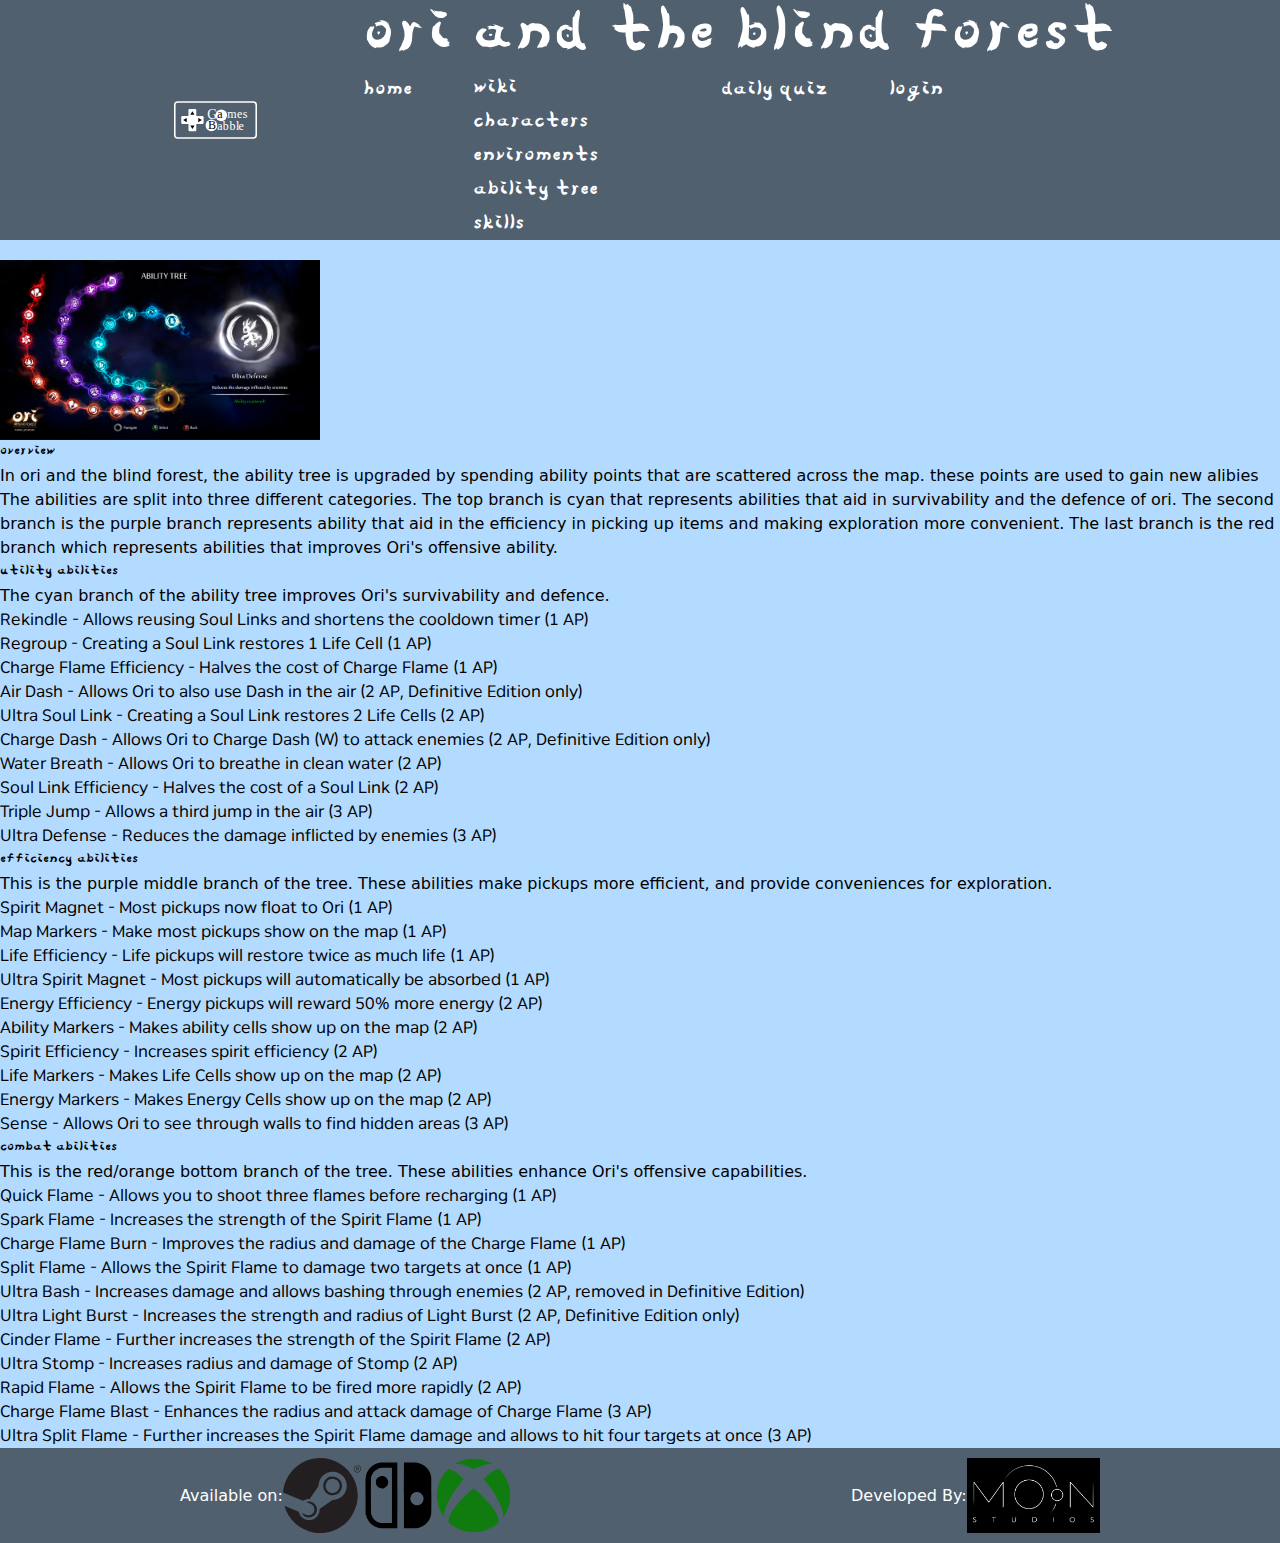
==== src/ability.html @ 54490ae5 "input raw content no css" ====
<!DOCTYPE html>
<html lang="en">
	<head>
		<meta charset="utf-8" />
		<meta
			name="viewport"
			content="width=device-width, initial-scale=1"
		/>
		<title>homepage</title>
		<link
			href="https://cdn.jsdelivr.net/npm/bootstrap@5.3.2/dist/css/bootstrap.min.css"
			rel="stylesheet"
			integrity="sha384-T3c6CoIi6uLrA9TneNEoa7RxnatzjcDSCmG1MXxSR1GAsXEV/Dwwykc2MPK8M2HN"
			crossorigin="anonymous"
		/>
		<link
			rel="stylesheet"
			href="./css/normalise.css"
		/>
		<link rel="stylesheet" href="./style.css" />
	</head>
	<body>
		<header class="flex sticky">
			<img
				src="media/logo.svg"
				alt="logo"
				class="logo md:mr-10 lg:mr-18 xl:mr-24"
				id="logo"
			/>
			<div class="nav-box">
				<div
					class="flex items-center justify-center"
				>
					<span
						class="title text-2xl sm:text-3xl md:text-4xl lg:text-7xl"
					>
						Ori And The Blind Forest
					</span>
				</div>
				<ul class="nav">
					<li
						class="nav-item text-xl lg:text-2xl"
					>
						<a
							class="nav-link"
							href="./index.html"
							>home</a
						>
					</li>
					<li class="nav-item dropdown">
						<a
							class="nav-link dropdown-toggle text-xl lg:text-2xl"
							href="#"
							role="button"
							data-bs-toggle="dropdown"
							aria-expanded="false"
						>
							wiki
						</a>
						<ul class="dropdown-menu">
							<li
								class="nav-item text-xl lg:text-2xl"
							>
								<a
									class="nav-link dropdown-item"
									href="./characters.html"
									>Characters</a
								>
							</li>

							<li
								class="nav-item text-xl lg:text-2xl"
							>
								<a
									class="nav-link dropdown-item"
									href="enviroments.html"
									>Enviroments</a
								>
							</li>
							<li
								class="nav-item text-xl lg:text-2xl"
							>
								<a
									class="nav-link dropdown-item"
									href="ability.html"
									>Ability tree</a
								>
							</li>
							<li
								class="nav-item text-xl lg:text-2xl"
							>
								<a
									class="nav-link dropdown-item"
									href="skills.html"
									>Skills</a
								>
							</li>
						</ul>
					</li>

					<li
						class="nav-item text-xl lg:text-2xl"
					>
						<a class="nav-link" href="#"
							>Daily Quiz</a
						>
					</li>
					<li
						class="nav-item text-xl lg:text-2xl"
					>
						<a class="nav-link" href="#">Login</a>
					</li>
				</ul>
			</div>
			<button
				type="button"
				class="menu-icon"
				id="menu-icon"
			>
				<svg
					xmlns="http://www.w3.org/2000/svg"
					width="30"
					height="30"
					fill="currentColor"
					class="bi bi-list"
					viewBox="0 0 16 16"
				>
					<path
						fill-rule="evenodd"
						d="M2.5 12a.5.5 0 0 1 .5-.5h10a.5.5 0 0 1 0 1H3a.5.5 0 0 1-.5-.5m0-4a.5.5 0 0 1 .5-.5h10a.5.5 0 0 1 0 1H3a.5.5 0 0 1-.5-.5m0-4a.5.5 0 0 1 .5-.5h10a.5.5 0 0 1 0 1H3a.5.5 0 0 1-.5-.5"
					/>
				</svg>
			</button>
			<div id="overlay" class="overlay flex">
				<nav class="overlay-nav justify-center">
					<ul class="">
						<li>
							<a
								href="./index.html"
								class="ori text-3xl lg:text-2xl"
								>home</a
							>
						</li>
						<li>
							<a
								href="./characters.html"
								class="ori text-3xl lg:text-2xl"
								>Characters</a
							>
						</li>
						<li>
							<a
								href="enviroments.html"
								class="ori text-3xl lg:text-2xl"
								>Enviroments</a
							>
						</li>
						<li>
							<a
								href="ability.html"
								class="ori text-3xl lg:text-2xl"
								>Ability tree</a
							>
						</li>
						<li>
							<a
								href="skills.html"
								class="ori text-3xl lg:text-2xl"
								>Skills</a
							>
						</li>
						<li>
							<a
								href="#"
								class="ori text-3xl lg:text-2xl"
								>Daily Quiz</a
							>
						</li>
						<li>
							<a
								href="#"
								class="ori text-3xl lg:text-2xl"
								>Login</a
							>
						</li>
					</ul>
					<button type="button" id="close">
						<svg
							xmlns="http://www.w3.org/2000/svg"
							width="30"
							height="30"
							fill="currentColor"
							class="bi bi-x-lg"
							viewBox="0 0 16 16"
						>
							<path
								d="M2.146 2.854a.5.5 0 1 1 .708-.708L8 7.293l5.146-5.147a.5.5 0 0 1 .708.708L8.707 8l5.147 5.146a.5.5 0 0 1-.708.708L8 8.707l-5.146 5.147a.5.5 0 0 1-.708-.708L7.293 8z"
							/>
						</svg>
					</button>
				</nav>
			</div>
		</header>
		<main>
			<img
				src="./media/images/complete skill tree.jpg"
				alt="skill tree"
			/>
			<article>
				<h1>overview</h1>
				<p>
					In ori and the blind forest, the ability
					tree is upgraded by spending ability
					points that are scattered across the
					map. these points are used to gain new
					alibies The abilities are split into
					three different categories. The top
					branch is cyan that represents abilities
					that aid in survivability and the
					defence of ori. The second branch is the
					purple branch represents ability that
					aid in the efficiency in picking up
					items and making exploration more
					convenient. The last branch is the red
					branch which represents abilities that
					improves Ori's offensive ability.
				</p>
			</article>
			<article>
				<h1>Utility abilities</h1>
				<p>
					The cyan branch of the ability tree
					improves Ori's survivability and
					defence.
				</p>
				<ul>
					<li>
						Rekindle - Allows reusing Soul Links
						and shortens the cooldown timer (1 AP)
					</li>
					<li>
						Regroup - Creating a Soul Link
						restores 1 Life Cell (1 AP)
					</li>
					<li>
						Charge Flame Efficiency - Halves the
						cost of Charge Flame (1 AP)
					</li>
					<li>
						Air Dash - Allows Ori to also use Dash
						in the air (2 AP, Definitive Edition
						only)
					</li>
					<li>
						Ultra Soul Link - Creating a Soul Link
						restores 2 Life Cells (2 AP)
					</li>
					<li>
						Charge Dash - Allows Ori to Charge
						Dash (W) to attack enemies (2 AP,
						Definitive Edition only)
					</li>
					<li>
						Water Breath - Allows Ori to breathe
						in clean water (2 AP)
					</li>
					<li>
						Soul Link Efficiency - Halves the cost
						of a Soul Link (2 AP)
					</li>
					<li>
						Triple Jump - Allows a third jump in
						the air (3 AP)
					</li>
					<li>
						Ultra Defense - Reduces the damage
						inflicted by enemies (3 AP)
					</li>
				</ul>
			</article>
			<article>
				<h1>efficiency abilities</h1>
				<p>
					This is the purple middle branch of the
					tree. These abilities make pickups more
					efficient, and provide conveniences for
					exploration.
				</p>
				<ul>
					<li>
						Spirit Magnet - Most pickups now float
						to Ori (1 AP)
					</li>
					<li>
						Map Markers - Make most pickups show
						on the map (1 AP)
					</li>
					<li>
						Life Efficiency - Life pickups will
						restore twice as much life (1 AP)
					</li>
					<li>
						Ultra Spirit Magnet - Most pickups
						will automatically be absorbed (1 AP)
					</li>
					<li>
						Energy Efficiency - Energy pickups
						will reward 50% more energy (2 AP)
					</li>
					<li>
						Ability Markers - Makes ability cells
						show up on the map (2 AP)
					</li>
					<li>
						Spirit Efficiency - Increases spirit
						efficiency (2 AP)
					</li>
					<li>
						Life Markers - Makes Life Cells show
						up on the map (2 AP)
					</li>
					<li>
						Energy Markers - Makes Energy Cells
						show up on the map (2 AP)
					</li>
					<li>
						Sense - Allows Ori to see through
						walls to find hidden areas (3 AP)
					</li>
				</ul>
			</article>
			<article>
				<h1>combat abilities</h1>

				<p>
					This is the red/orange bottom branch of
					the tree. These abilities enhance Ori's
					offensive capabilities.
				</p>
				<ul>
					<li>
						Quick Flame - Allows you to shoot
						three flames before recharging (1 AP)
					</li>
					<li>
						Spark Flame - Increases the strength
						of the Spirit Flame (1 AP)
					</li>
					<li>
						Charge Flame Burn - Improves the
						radius and damage of the Charge Flame
						(1 AP)
					</li>
					<li>
						Split Flame - Allows the Spirit Flame
						to damage two targets at once (1 AP)
					</li>
					<li>
						Ultra Bash - Increases damage and
						allows bashing through enemies (2 AP,
						removed in Definitive Edition)
					</li>
					<li>
						Ultra Light Burst - Increases the
						strength and radius of Light Burst (2
						AP, Definitive Edition only)
					</li>
					<li>
						Cinder Flame - Further increases the
						strength of the Spirit Flame (2 AP)
					</li>
					<li>
						Ultra Stomp - Increases radius and
						damage of Stomp (2 AP)
					</li>
					<li>
						Rapid Flame - Allows the Spirit Flame
						to be fired more rapidly (2 AP)
					</li>
					<li>
						Charge Flame Blast - Enhances the
						radius and attack damage of Charge
						Flame (3 AP)
					</li>
					<li>
						Ultra Split Flame - Further increases
						the Spirit Flame damage and allows to
						hit four targets at once (3 AP)
					</li>
				</ul>
			</article>
		</main>

		<footer>
			<div class="footer-content">
				<span>Available on:</span>
				<img
					src="./media/steam logo.svg"
					alt="steam logo"
					class="attribution-logo"
				/>
				<img
					src="./media/swich logo.svg"
					alt="switch logo"
					class="attribution-logo"
				/>
				<img
					src="./media/xbox logo.svg"
					alt="xbox logo"
					class="attribution-logo"
				/>
			</div>
			<div class="footer-content">
				<span>Developed By:</span>
				<img
					src="./media/moon logo.jpg"
					alt="moon logo"
					class="attribution-logo"
				/>
			</div>
		</footer>

		<script
			src="https://cdn.jsdelivr.net/npm/bootstrap@5.3.2/dist/js/bootstrap.bundle.min.js"
			integrity="sha384-C6RzsynM9kWDrMNeT87bh95OGNyZPhcTNXj1NW7RuBCsyN/o0jlpcV8Qyq46cDfL"
			crossorigin="anonymous"
		></script>
		<script src="./javascript/index.js"></script>
	</body>
</html>
---- src/css/normalise.css ----
/*! normalize.css v8.0.1 | MIT License | github.com/necolas/normalize.css */

/* Document
   ========================================================================== */

/**
 * 1. Correct the line height in all browsers.
 * 2. Prevent adjustments of font size after orientation changes in iOS.
 */

html {
	line-height: 1.15; /* 1 */
	-webkit-text-size-adjust: 100%; /* 2 */
}

/* Sections
     ========================================================================== */

/**
   * Remove the margin in all browsers.
   */

body {
	margin: 0;
}

/**
   * Render the `main` element consistently in IE.
   */

main {
	display: block;
}

/**
   * Correct the font size and margin on `h1` elements within `section` and
   * `article` contexts in Chrome, Firefox, and Safari.
   */

h1 {
	font-size: 2em;
	margin: 0.67em 0;
}

/* Grouping content
     ========================================================================== */

/**
   * 1. Add the correct box sizing in Firefox.
   * 2. Show the overflow in Edge and IE.
   */

hr {
	box-sizing: content-box; /* 1 */
	height: 0; /* 1 */
	overflow: visible; /* 2 */
}

/**
   * 1. Correct the inheritance and scaling of font size in all browsers.
   * 2. Correct the odd `em` font sizing in all browsers.
   */

pre {
	font-family: monospace, monospace; /* 1 */
	font-size: 1em; /* 2 */
}

/* Text-level semantics
     ========================================================================== */

/**
   * Remove the gray background on active links in IE 10.
   */

a {
	background-color: transparent;
}

/**
   * 1. Remove the bottom border in Chrome 57-
   * 2. Add the correct text decoration in Chrome, Edge, IE, Opera, and Safari.
   */

abbr[title] {
	border-bottom: none; /* 1 */
	text-decoration: underline; /* 2 */
	text-decoration: underline dotted; /* 2 */
}

/**
   * Add the correct font weight in Chrome, Edge, and Safari.
   */

b,
strong {
	font-weight: bolder;
}

/**
   * 1. Correct the inheritance and scaling of font size in all browsers.
   * 2. Correct the odd `em` font sizing in all browsers.
   */

code,
kbd,
samp {
	font-family: monospace, monospace; /* 1 */
	font-size: 1em; /* 2 */
}

/**
   * Add the correct font size in all browsers.
   */

small {
	font-size: 80%;
}

/**
   * Prevent `sub` and `sup` elements from affecting the line height in
   * all browsers.
   */

sub,
sup {
	font-size: 75%;
	line-height: 0;
	position: relative;
	vertical-align: baseline;
}

sub {
	bottom: -0.25em;
}

sup {
	top: -0.5em;
}

/* Embedded content
     ========================================================================== */

/**
   * Remove the border on images inside links in IE 10.
   */

img {
	border-style: none;
}

/* Forms
     ========================================================================== */

/**
   * 1. Change the font styles in all browsers.
   * 2. Remove the margin in Firefox and Safari.
   */

button,
input,
optgroup,
select,
textarea {
	font-family: inherit; /* 1 */
	font-size: 100%; /* 1 */
	line-height: 1.15; /* 1 */
	margin: 0; /* 2 */
}

/**
   * Show the overflow in IE.
   * 1. Show the overflow in Edge.
   */

button,
input {
	/* 1 */
	overflow: visible;
}

/**
   * Remove the inheritance of text transform in Edge, Firefox, and IE.
   * 1. Remove the inheritance of text transform in Firefox.
   */

button,
select {
	/* 1 */
	text-transform: none;
}

/**
   * Correct the inability to style clickable types in iOS and Safari.
   */

button,
[type="button"],
[type="reset"],
[type="submit"] {
	-webkit-appearance: button;
}

/**
   * Remove the inner border and padding in Firefox.
   */

button::-moz-focus-inner,
[type="button"]::-moz-focus-inner,
[type="reset"]::-moz-focus-inner,
[type="submit"]::-moz-focus-inner {
	border-style: none;
	padding: 0;
}

/**
   * Restore the focus styles unset by the previous rule.
   */

button:-moz-focusring,
[type="button"]:-moz-focusring,
[type="reset"]:-moz-focusring,
[type="submit"]:-moz-focusring {
	outline: 1px dotted ButtonText;
}

/**
   * Correct the padding in Firefox.
   */

fieldset {
	padding: 0.35em 0.75em 0.625em;
}

/**
   * 1. Correct the text wrapping in Edge and IE.
   * 2. Correct the color inheritance from `fieldset` elements in IE.
   * 3. Remove the padding so developers are not caught out when they zero out
   *    `fieldset` elements in all browsers.
   */

legend {
	box-sizing: border-box; /* 1 */
	color: inherit; /* 2 */
	display: table; /* 1 */
	max-width: 100%; /* 1 */
	padding: 0; /* 3 */
	white-space: normal; /* 1 */
}

/**
   * Add the correct vertical alignment in Chrome, Firefox, and Opera.
   */

progress {
	vertical-align: baseline;
}

/**
   * Remove the default vertical scrollbar in IE 10+.
   */

textarea {
	overflow: auto;
}

/**
   * 1. Add the correct box sizing in IE 10.
   * 2. Remove the padding in IE 10.
   */

[type="checkbox"],
[type="radio"] {
	box-sizing: border-box; /* 1 */
	padding: 0; /* 2 */
}

/**
   * Correct the cursor style of increment and decrement buttons in Chrome.
   */

[type="number"]::-webkit-inner-spin-button,
[type="number"]::-webkit-outer-spin-button {
	height: auto;
}

/**
   * 1. Correct the odd appearance in Chrome and Safari.
   * 2. Correct the outline style in Safari.
   */

[type="search"] {
	-webkit-appearance: textfield; /* 1 */
	outline-offset: -2px; /* 2 */
}

/**
   * Remove the inner padding in Chrome and Safari on macOS.
   */

[type="search"]::-webkit-search-decoration {
	-webkit-appearance: none;
}

/**
   * 1. Correct the inability to style clickable types in iOS and Safari.
   * 2. Change font properties to `inherit` in Safari.
   */

::-webkit-file-upload-button {
	-webkit-appearance: button; /* 1 */
	font: inherit; /* 2 */
}

/* Interactive
     ========================================================================== */

/*
   * Add the correct display in Edge, IE 10+, and Firefox.
   */

details {
	display: block;
}

/*
   * Add the correct display in all browsers.
   */

summary {
	display: list-item;
}

/* Misc
     ========================================================================== */

/**
   * Add the correct display in IE 10+.
   */

template {
	display: none;
}

/**
   * Add the correct display in IE 10.
   */

[hidden] {
	display: none;
}
---- src/style.css ----
/*
! tailwindcss v3.4.1 | MIT License | https://tailwindcss.com
*/

/*
1. Prevent padding and border from affecting element width. (https://github.com/mozdevs/cssremedy/issues/4)
2. Allow adding a border to an element by just adding a border-width. (https://github.com/tailwindcss/tailwindcss/pull/116)
*/

*,
::before,
::after {
  box-sizing: border-box;
  /* 1 */
  border-width: 0;
  /* 2 */
  border-style: solid;
  /* 2 */
  border-color: #e5e7eb;
  /* 2 */
}

::before,
::after {
  --tw-content: '';
}

/*
1. Use a consistent sensible line-height in all browsers.
2. Prevent adjustments of font size after orientation changes in iOS.
3. Use a more readable tab size.
4. Use the user's configured `sans` font-family by default.
5. Use the user's configured `sans` font-feature-settings by default.
6. Use the user's configured `sans` font-variation-settings by default.
7. Disable tap highlights on iOS
*/

html,
:host {
  line-height: 1.5;
  /* 1 */
  -webkit-text-size-adjust: 100%;
  /* 2 */
  -moz-tab-size: 4;
  /* 3 */
  -o-tab-size: 4;
     tab-size: 4;
  /* 3 */
  font-family: ui-sans-serif, system-ui, sans-serif, "Apple Color Emoji", "Segoe UI Emoji", "Segoe UI Symbol", "Noto Color Emoji";
  /* 4 */
  font-feature-settings: normal;
  /* 5 */
  font-variation-settings: normal;
  /* 6 */
  -webkit-tap-highlight-color: transparent;
  /* 7 */
}

/*
1. Remove the margin in all browsers.
2. Inherit line-height from `html` so users can set them as a class directly on the `html` element.
*/

body {
  margin: 0;
  /* 1 */
  line-height: inherit;
  /* 2 */
}

/*
1. Add the correct height in Firefox.
2. Correct the inheritance of border color in Firefox. (https://bugzilla.mozilla.org/show_bug.cgi?id=190655)
3. Ensure horizontal rules are visible by default.
*/

hr {
  height: 0;
  /* 1 */
  color: inherit;
  /* 2 */
  border-top-width: 1px;
  /* 3 */
}

/*
Add the correct text decoration in Chrome, Edge, and Safari.
*/

abbr:where([title]) {
  -webkit-text-decoration: underline dotted;
          text-decoration: underline dotted;
}

/*
Remove the default font size and weight for headings.
*/

h1,
h2,
h3,
h4,
h5,
h6 {
  font-size: inherit;
  font-weight: inherit;
}

/*
Reset links to optimize for opt-in styling instead of opt-out.
*/

a {
  color: inherit;
  text-decoration: inherit;
}

/*
Add the correct font weight in Edge and Safari.
*/

b,
strong {
  font-weight: bolder;
}

/*
1. Use the user's configured `mono` font-family by default.
2. Use the user's configured `mono` font-feature-settings by default.
3. Use the user's configured `mono` font-variation-settings by default.
4. Correct the odd `em` font sizing in all browsers.
*/

code,
kbd,
samp,
pre {
  font-family: ui-monospace, SFMono-Regular, Menlo, Monaco, Consolas, "Liberation Mono", "Courier New", monospace;
  /* 1 */
  font-feature-settings: normal;
  /* 2 */
  font-variation-settings: normal;
  /* 3 */
  font-size: 1em;
  /* 4 */
}

/*
Add the correct font size in all browsers.
*/

small {
  font-size: 80%;
}

/*
Prevent `sub` and `sup` elements from affecting the line height in all browsers.
*/

sub,
sup {
  font-size: 75%;
  line-height: 0;
  position: relative;
  vertical-align: baseline;
}

sub {
  bottom: -0.25em;
}

sup {
  top: -0.5em;
}

/*
1. Remove text indentation from table contents in Chrome and Safari. (https://bugs.chromium.org/p/chromium/issues/detail?id=999088, https://bugs.webkit.org/show_bug.cgi?id=201297)
2. Correct table border color inheritance in all Chrome and Safari. (https://bugs.chromium.org/p/chromium/issues/detail?id=935729, https://bugs.webkit.org/show_bug.cgi?id=195016)
3. Remove gaps between table borders by default.
*/

table {
  text-indent: 0;
  /* 1 */
  border-color: inherit;
  /* 2 */
  border-collapse: collapse;
  /* 3 */
}

/*
1. Change the font styles in all browsers.
2. Remove the margin in Firefox and Safari.
3. Remove default padding in all browsers.
*/

button,
input,
optgroup,
select,
textarea {
  font-family: inherit;
  /* 1 */
  font-feature-settings: inherit;
  /* 1 */
  font-variation-settings: inherit;
  /* 1 */
  font-size: 100%;
  /* 1 */
  font-weight: inherit;
  /* 1 */
  line-height: inherit;
  /* 1 */
  color: inherit;
  /* 1 */
  margin: 0;
  /* 2 */
  padding: 0;
  /* 3 */
}

/*
Remove the inheritance of text transform in Edge and Firefox.
*/

button,
select {
  text-transform: none;
}

/*
1. Correct the inability to style clickable types in iOS and Safari.
2. Remove default button styles.
*/

button,
[type='button'],
[type='reset'],
[type='submit'] {
  -webkit-appearance: button;
  /* 1 */
  background-color: transparent;
  /* 2 */
  background-image: none;
  /* 2 */
}

/*
Use the modern Firefox focus style for all focusable elements.
*/

:-moz-focusring {
  outline: auto;
}

/*
Remove the additional `:invalid` styles in Firefox. (https://github.com/mozilla/gecko-dev/blob/2f9eacd9d3d995c937b4251a5557d95d494c9be1/layout/style/res/forms.css#L728-L737)
*/

:-moz-ui-invalid {
  box-shadow: none;
}

/*
Add the correct vertical alignment in Chrome and Firefox.
*/

progress {
  vertical-align: baseline;
}

/*
Correct the cursor style of increment and decrement buttons in Safari.
*/

::-webkit-inner-spin-button,
::-webkit-outer-spin-button {
  height: auto;
}

/*
1. Correct the odd appearance in Chrome and Safari.
2. Correct the outline style in Safari.
*/

[type='search'] {
  -webkit-appearance: textfield;
  /* 1 */
  outline-offset: -2px;
  /* 2 */
}

/*
Remove the inner padding in Chrome and Safari on macOS.
*/

::-webkit-search-decoration {
  -webkit-appearance: none;
}

/*
1. Correct the inability to style clickable types in iOS and Safari.
2. Change font properties to `inherit` in Safari.
*/

::-webkit-file-upload-button {
  -webkit-appearance: button;
  /* 1 */
  font: inherit;
  /* 2 */
}

/*
Add the correct display in Chrome and Safari.
*/

summary {
  display: list-item;
}

/*
Removes the default spacing and border for appropriate elements.
*/

blockquote,
dl,
dd,
h1,
h2,
h3,
h4,
h5,
h6,
hr,
figure,
p,
pre {
  margin: 0;
}

fieldset {
  margin: 0;
  padding: 0;
}

legend {
  padding: 0;
}

ol,
ul,
menu {
  list-style: none;
  margin: 0;
  padding: 0;
}

/*
Reset default styling for dialogs.
*/

dialog {
  padding: 0;
}

/*
Prevent resizing textareas horizontally by default.
*/

textarea {
  resize: vertical;
}

/*
1. Reset the default placeholder opacity in Firefox. (https://github.com/tailwindlabs/tailwindcss/issues/3300)
2. Set the default placeholder color to the user's configured gray 400 color.
*/

input::-moz-placeholder, textarea::-moz-placeholder {
  opacity: 1;
  /* 1 */
  color: #9ca3af;
  /* 2 */
}

input::placeholder,
textarea::placeholder {
  opacity: 1;
  /* 1 */
  color: #9ca3af;
  /* 2 */
}

/*
Set the default cursor for buttons.
*/

button,
[role="button"] {
  cursor: pointer;
}

/*
Make sure disabled buttons don't get the pointer cursor.
*/

:disabled {
  cursor: default;
}

/*
1. Make replaced elements `display: block` by default. (https://github.com/mozdevs/cssremedy/issues/14)
2. Add `vertical-align: middle` to align replaced elements more sensibly by default. (https://github.com/jensimmons/cssremedy/issues/14#issuecomment-634934210)
   This can trigger a poorly considered lint error in some tools but is included by design.
*/

img,
svg,
video,
canvas,
audio,
iframe,
embed,
object {
  display: block;
  /* 1 */
  vertical-align: middle;
  /* 2 */
}

/*
Constrain images and videos to the parent width and preserve their intrinsic aspect ratio. (https://github.com/mozdevs/cssremedy/issues/14)
*/

img,
video {
  max-width: 100%;
  height: auto;
}

/* Make elements with the HTML hidden attribute stay hidden by default */

[hidden] {
  display: none;
}

*, ::before, ::after {
  --tw-border-spacing-x: 0;
  --tw-border-spacing-y: 0;
  --tw-translate-x: 0;
  --tw-translate-y: 0;
  --tw-rotate: 0;
  --tw-skew-x: 0;
  --tw-skew-y: 0;
  --tw-scale-x: 1;
  --tw-scale-y: 1;
  --tw-pan-x:  ;
  --tw-pan-y:  ;
  --tw-pinch-zoom:  ;
  --tw-scroll-snap-strictness: proximity;
  --tw-gradient-from-position:  ;
  --tw-gradient-via-position:  ;
  --tw-gradient-to-position:  ;
  --tw-ordinal:  ;
  --tw-slashed-zero:  ;
  --tw-numeric-figure:  ;
  --tw-numeric-spacing:  ;
  --tw-numeric-fraction:  ;
  --tw-ring-inset:  ;
  --tw-ring-offset-width: 0px;
  --tw-ring-offset-color: #fff;
  --tw-ring-color: rgb(59 130 246 / 0.5);
  --tw-ring-offset-shadow: 0 0 #0000;
  --tw-ring-shadow: 0 0 #0000;
  --tw-shadow: 0 0 #0000;
  --tw-shadow-colored: 0 0 #0000;
  --tw-blur:  ;
  --tw-brightness:  ;
  --tw-contrast:  ;
  --tw-grayscale:  ;
  --tw-hue-rotate:  ;
  --tw-invert:  ;
  --tw-saturate:  ;
  --tw-sepia:  ;
  --tw-drop-shadow:  ;
  --tw-backdrop-blur:  ;
  --tw-backdrop-brightness:  ;
  --tw-backdrop-contrast:  ;
  --tw-backdrop-grayscale:  ;
  --tw-backdrop-hue-rotate:  ;
  --tw-backdrop-invert:  ;
  --tw-backdrop-opacity:  ;
  --tw-backdrop-saturate:  ;
  --tw-backdrop-sepia:  ;
}

::backdrop {
  --tw-border-spacing-x: 0;
  --tw-border-spacing-y: 0;
  --tw-translate-x: 0;
  --tw-translate-y: 0;
  --tw-rotate: 0;
  --tw-skew-x: 0;
  --tw-skew-y: 0;
  --tw-scale-x: 1;
  --tw-scale-y: 1;
  --tw-pan-x:  ;
  --tw-pan-y:  ;
  --tw-pinch-zoom:  ;
  --tw-scroll-snap-strictness: proximity;
  --tw-gradient-from-position:  ;
  --tw-gradient-via-position:  ;
  --tw-gradient-to-position:  ;
  --tw-ordinal:  ;
  --tw-slashed-zero:  ;
  --tw-numeric-figure:  ;
  --tw-numeric-spacing:  ;
  --tw-numeric-fraction:  ;
  --tw-ring-inset:  ;
  --tw-ring-offset-width: 0px;
  --tw-ring-offset-color: #fff;
  --tw-ring-color: rgb(59 130 246 / 0.5);
  --tw-ring-offset-shadow: 0 0 #0000;
  --tw-ring-shadow: 0 0 #0000;
  --tw-shadow: 0 0 #0000;
  --tw-shadow-colored: 0 0 #0000;
  --tw-blur:  ;
  --tw-brightness:  ;
  --tw-contrast:  ;
  --tw-grayscale:  ;
  --tw-hue-rotate:  ;
  --tw-invert:  ;
  --tw-saturate:  ;
  --tw-sepia:  ;
  --tw-drop-shadow:  ;
  --tw-backdrop-blur:  ;
  --tw-backdrop-brightness:  ;
  --tw-backdrop-contrast:  ;
  --tw-backdrop-grayscale:  ;
  --tw-backdrop-hue-rotate:  ;
  --tw-backdrop-invert:  ;
  --tw-backdrop-opacity:  ;
  --tw-backdrop-saturate:  ;
  --tw-backdrop-sepia:  ;
}

.sticky {
  position: sticky;
}

.mb-3 {
  margin-bottom: 0.75rem;
}

.block {
  display: block;
}

.flex {
  display: flex;
}

.hidden {
  display: none;
}

.items-center {
  align-items: center;
}

.justify-center {
  justify-content: center;
}

.text-2xl {
  font-size: 1.5rem;
  line-height: 2rem;
}

.text-3xl {
  font-size: 1.875rem;
  line-height: 2.25rem;
}

.text-4xl {
  font-size: 2.25rem;
  line-height: 2.5rem;
}

.text-xl {
  font-size: 1.25rem;
  line-height: 1.75rem;
}

@font-face {
  font-family: "minsans";

  src: url(media/fonts/MinSans-Regular.otf);

  src: url(media/fonts/MinSans-Regular.otf)
		format("opentype");
}

@font-face {
  font-family: "orifont";

  src: url(media/fonts/Orifont-Regular.ttf);

  src: url(media/fonts/Orifont-Regular.ttf)
		format("truetype");
}

:root {
  --primary-color: #b3daff;
  --secondary-color: #51606f;
  --main-font: minsans;
  --secondary-font: orifont;
}

.dropdown-menu {
  background-color: var(--secondary-color);
}

header {
  background-color: var(--secondary-color);
  display: flex;
  justify-content: center;
  position: sticky;
  top: 0;
  color: white;
}

.title {
  font-family: orifont;
}

.nav-link {
  font-family: orifont;
  padding: 0;
  color: white;
  text-decoration: none;
}

.nav-link:hover {
  color: white;
}

.nav-link:active {
  color: white;
}

.nav-link:visited {
  color: white;
}

.nav {
  display: flex;
  max-width: -moz-fit-content;
  max-width: fit-content;
}

.nav-item {
  margin-right: 4.8vw;
  color: var(--primary-color);
  background-color: ;
}

.nav-box {
  display: flex;
  flex-direction: column;
  justify-content: start;
  align-items: start;
  align-self: center;
}

.logo {
  min-height: 80px;
  min-width: 80px;
  width: 8vw;
  height: 8vw;
  max-width: 120px;
  max-height: 100px;
  align-self: center;
  padding: 10px;
}

.menu-icon {
  visibility: hidden;
  display: none;
}

/* making the hamburger menu only show up when screen size becomes too small */

@media (max-width: 900px) {
  .nav {
    display: none;
  }

  .menu-icon {
    visibility: visible;
    display: flex;
    justify-self: center;
    align-self: center;
  }

  header {
    justify-content: space-around;
  }

  .points {
    display: none;
  }
}

.overlay {
  position: fixed;
  top: 0;
  left: 0;
  width: 100%;
  height: -moz-fit-content;
  height: fit-content;
  background-color: var(--secondary-color);
  justify-content: center;
  align-items: center;
  color: black;
}

main {
  background-color: var(--primary-color);
  padding-top: 20px;
}

.game-info-container {
  display: flex;
  justify-content: center;
  align-items: center;
  width: 80%;
  justify-self: center;
  align-self: center;
}

@media (max-width: 900px) {
  .game-info-container {
    flex-direction: column;
  }

  .game-info-image {
    width: 80vw;
    height: auto;
  }
}

.game-info-image {
  width: 40vw;
}

h1 {
  font-family: orifont;
}

h3 {
  font-family: MinSans;
}

li {
  font-family: MinSans;
}

img {
  width: 25vw;
  height: auto;
}

points {
  font-family: MinSans;
}

a {
  text-decoration: none;
  color: white;
}

#close {
  position: absolute;
  top: 0;
  right: 0;
  padding: 20px;
}

.ori {
  font-family: orifont;
}

.character-selection {
  display: flex;
  width: 15vw;
  margin: 2.5vw;
  align-items: center;
  justify-content: center;
}

.main-character {
  display: flex;
  justify-content: center;
  align-items: center;
  flex-wrap: wrap;
  padding: 0 15vw;
}

@media (max-width: 1065px) {
  .character-selection {
    flex-direction: column;
    width: 40vw;
  }

  .attribution-logo {
    width: auto;
    height: 50px;
  }

  .main-character {
    padding: 0;
    padding-bottom :100px
  }
}

footer {
  background-color: var(--secondary-color);
  display: flex;
  justify-content: space-around;
  align-items: center;
  color: white;
  padding: 10px;
}

.footer-content {
  display: flex;
  justify-content: center;
  align-items: center;
}

.attribution-logo {
  width: auto;
  height: 75px;
}

.characters-info{
}

.skill-img{
  background-color: #03001C ;
  border-radius: 50%;
}

@media (min-width: 640px) {
  .sm\:text-3xl {
    font-size: 1.875rem;
    line-height: 2.25rem;
  }
}

@media (min-width: 768px) {
  .md\:mr-10 {
    margin-right: 2.5rem;
  }

  .md\:text-4xl {
    font-size: 2.25rem;
    line-height: 2.5rem;
  }
}

@media (min-width: 1024px) {
  .lg\:text-2xl {
    font-size: 1.5rem;
    line-height: 2rem;
  }

  .lg\:text-5xl {
    font-size: 3rem;
    line-height: 1;
  }

  .lg\:text-7xl {
    font-size: 4.5rem;
    line-height: 1;
  }
}

@media (min-width: 1280px) {
  .xl\:mr-24 {
    margin-right: 6rem;
  }
}
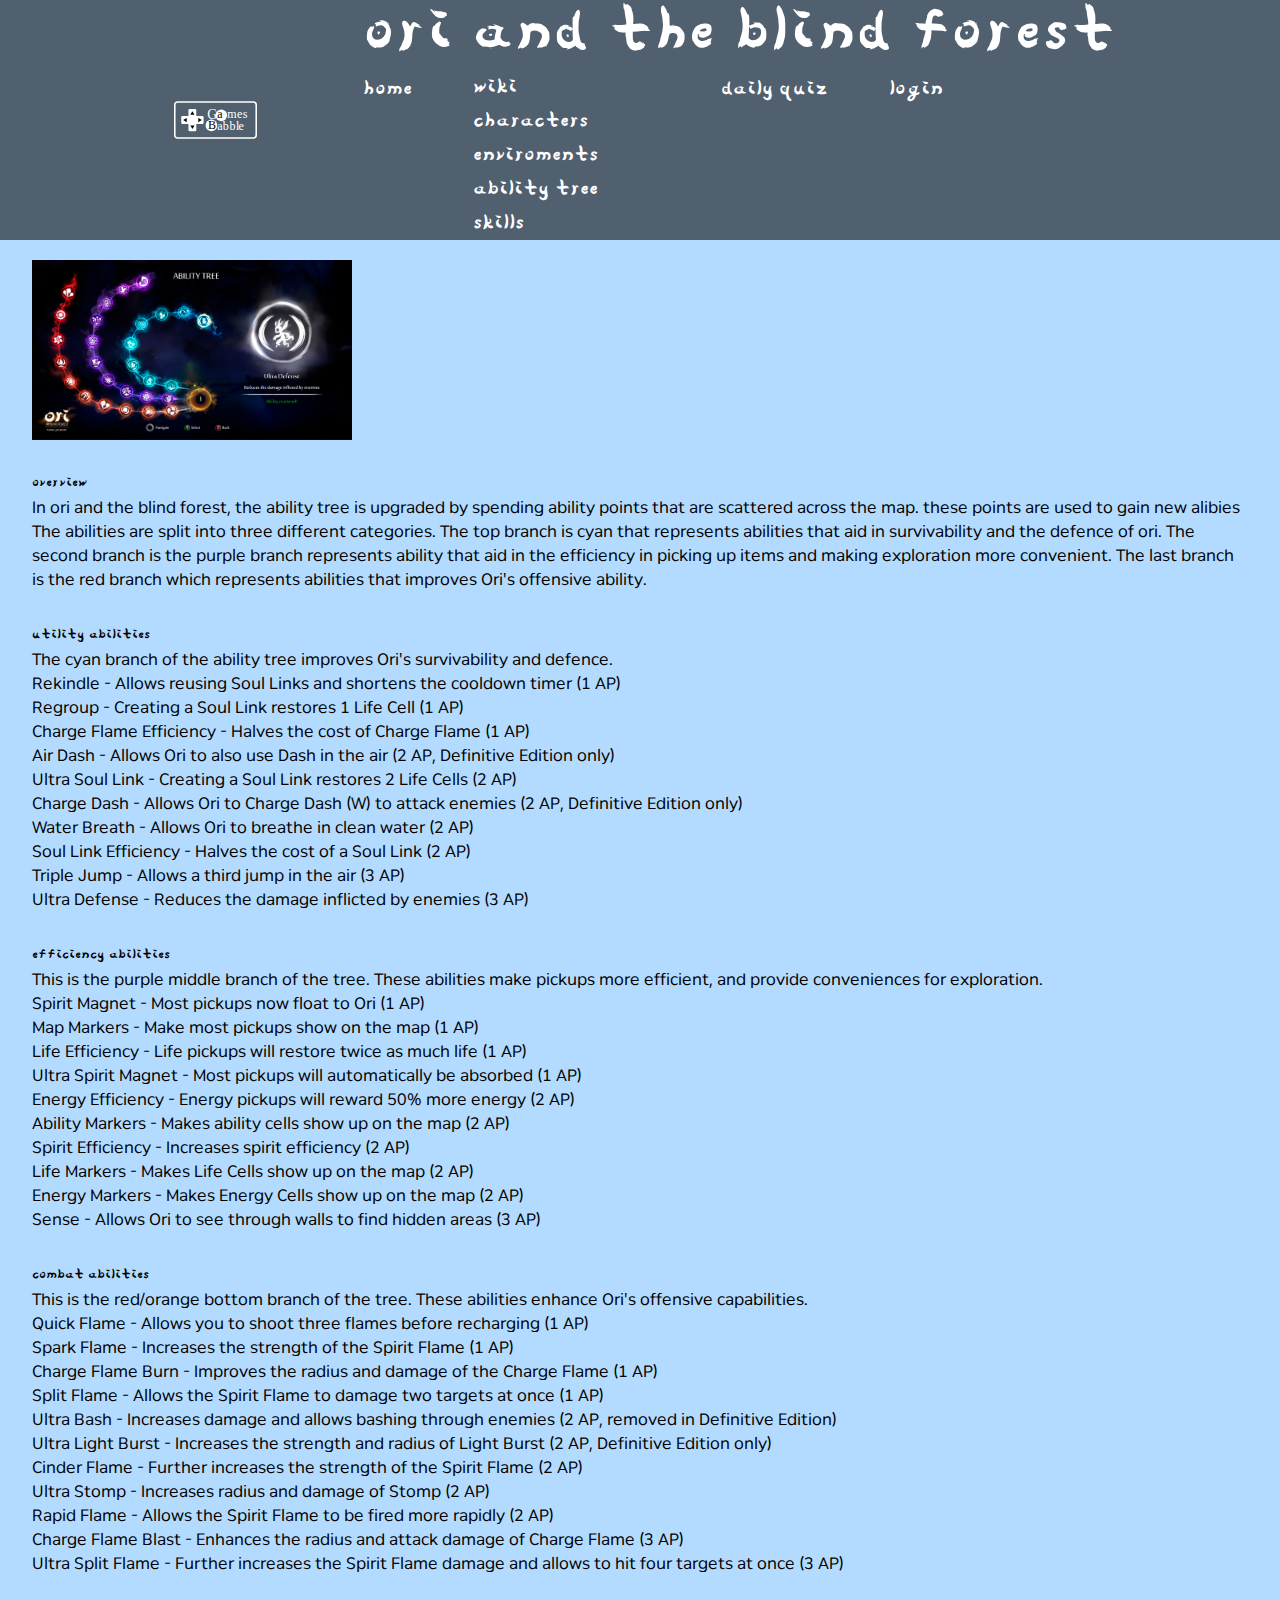
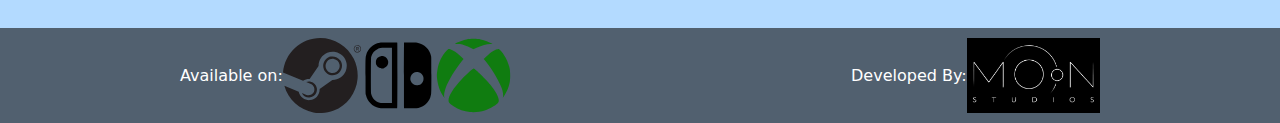
==== commit eea35d71: "adding login and signup functionality" ====
--- a/src/ability.html
+++ b/src/ability.html
@@ -108,7 +108,7 @@
 					<li
 						class="nav-item text-xl lg:text-2xl"
 					>
-						<a class="nav-link" href="#">Login</a>
+						<a class="nav-link" href="login.html">Login</a>
 					</li>
 				</ul>
 			</div>
@@ -178,7 +178,7 @@
 						</li>
 						<li>
 							<a
-								href="#"
+								href="./login.html"
 								class="ori text-3xl lg:text-2xl"
 								>Login</a
 							>
--- a/src/style.css
+++ b/src/style.css
@@ -572,6 +572,10 @@
   justify-content: center;
 }
 
+.pb-4 {
+  padding-bottom: 1rem;
+}
+
 .text-2xl {
   font-size: 1.5rem;
   line-height: 2rem;
@@ -615,6 +619,36 @@
   --secondary-color: #51606f;
   --main-font: minsans;
   --secondary-font: orifont;
+}
+
+h1 {
+  font-family: orifont;
+}
+
+h3 {
+  font-family: MinSans;
+}
+
+p{
+  font-family: MinSans;
+}
+
+li {
+  font-family: MinSans;
+}
+
+img {
+  width: 25vw;
+  height: auto;
+}
+
+a {
+  text-decoration: none;
+  color: white;
+}
+
+points {
+  font-family: MinSans;
 }
 
 .dropdown-menu {
@@ -727,16 +761,48 @@
 
 main {
   background-color: var(--primary-color);
-  padding-top: 20px;
+  padding: 20px 2.5vw;
+  min-height: 80vh;
 }
 
 .game-info-container {
   display: flex;
+  width: 100%;
+  padding:0 10vw;
+  justify-self: center;
+  align-self: center;
   justify-content: center;
   align-items: center;
-  width: 80%;
-  justify-self: center;
-  align-self: center;
+}
+
+.game-info{
+  display: flex;
+  flex-direction: column;
+  justify-content: center;
+  align-items: center;
+  padding-left: 2.5vw;
+}
+
+.game-info-image {
+  width: 40vw;
+  height: auto;
+}
+
+.easter-egg {
+  display: flex;
+  flex-direction: column;
+  justify-content: center;
+  align-items: center;
+}
+
+article {
+  margin:2.5vw 0
+}
+
+@media (max-width: 1095px) {
+  .game-info-container {
+    padding:0
+  }
 }
 
 @media (max-width: 900px) {
@@ -745,39 +811,9 @@
   }
 
   .game-info-image {
-    width: 80vw;
+    width: 40vw;
     height: auto;
   }
-}
-
-.game-info-image {
-  width: 40vw;
-}
-
-h1 {
-  font-family: orifont;
-}
-
-h3 {
-  font-family: MinSans;
-}
-
-li {
-  font-family: MinSans;
-}
-
-img {
-  width: 25vw;
-  height: auto;
-}
-
-points {
-  font-family: MinSans;
-}
-
-a {
-  text-decoration: none;
-  color: white;
 }
 
 #close {
@@ -844,9 +880,6 @@
   height: 75px;
 }
 
-.characters-info{
-}
-
 .skill-img{
   background-color: #03001C ;
   border-radius: 50%;
@@ -857,6 +890,11 @@
     font-size: 1.875rem;
     line-height: 2.25rem;
   }
+
+  .sm\:text-5xl {
+    font-size: 3rem;
+    line-height: 1;
+  }
 }
 
 @media (min-width: 768px) {
@@ -881,6 +919,11 @@
     line-height: 1;
   }
 
+  .lg\:text-6xl {
+    font-size: 3.75rem;
+    line-height: 1;
+  }
+
   .lg\:text-7xl {
     font-size: 4.5rem;
     line-height: 1;
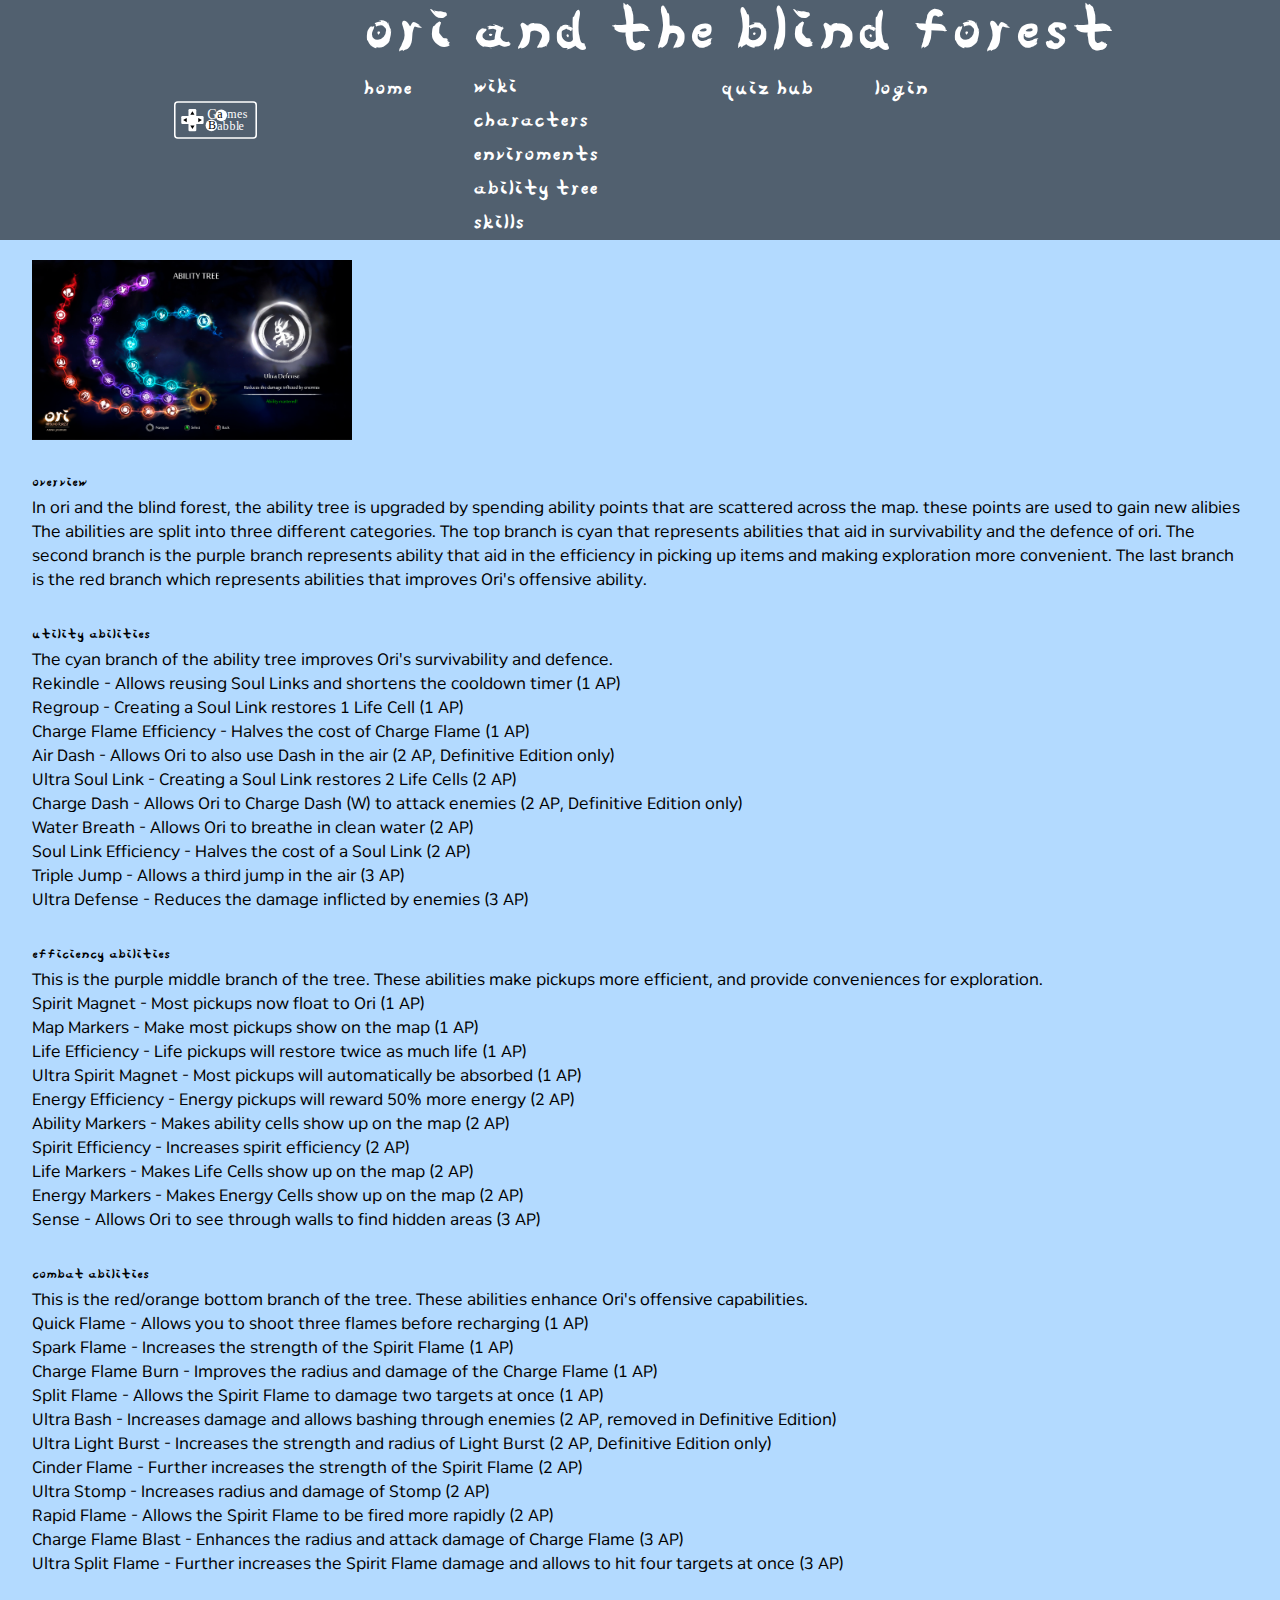
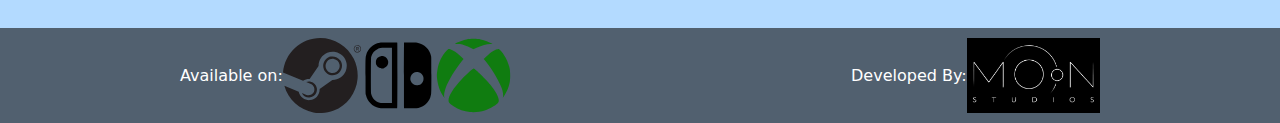
==== commit 171e8b31: "completing the quiz pages" ====
--- a/src/ability.html
+++ b/src/ability.html
@@ -101,8 +101,8 @@
 					<li
 						class="nav-item text-xl lg:text-2xl"
 					>
-						<a class="nav-link" href="#"
-							>Daily Quiz</a
+						<a class="nav-link" href="./quiz-hub.html"
+							>Quiz hub</a
 						>
 					</li>
 					<li
@@ -171,9 +171,9 @@
 						</li>
 						<li>
 							<a
-								href="#"
-								class="ori text-3xl lg:text-2xl"
-								>Daily Quiz</a
+								href="./quiz-hub.html"
+								class="ori text-3xl lg:text-2xl"
+								>Quiz hub</a
 							>
 						</li>
 						<li>
--- a/src/style.css
+++ b/src/style.css
@@ -644,7 +644,7 @@
 
 a {
   text-decoration: none;
-  color: white;
+  color: black;
 }
 
 points {
@@ -789,10 +789,14 @@
 }
 
 .easter-egg {
-  display: flex;
+  display: flex ;
   flex-direction: column;
   justify-content: center;
   align-items: center;
+}
+
+#synopsis {
+  flex-direction: row-reverse;
 }
 
 article {
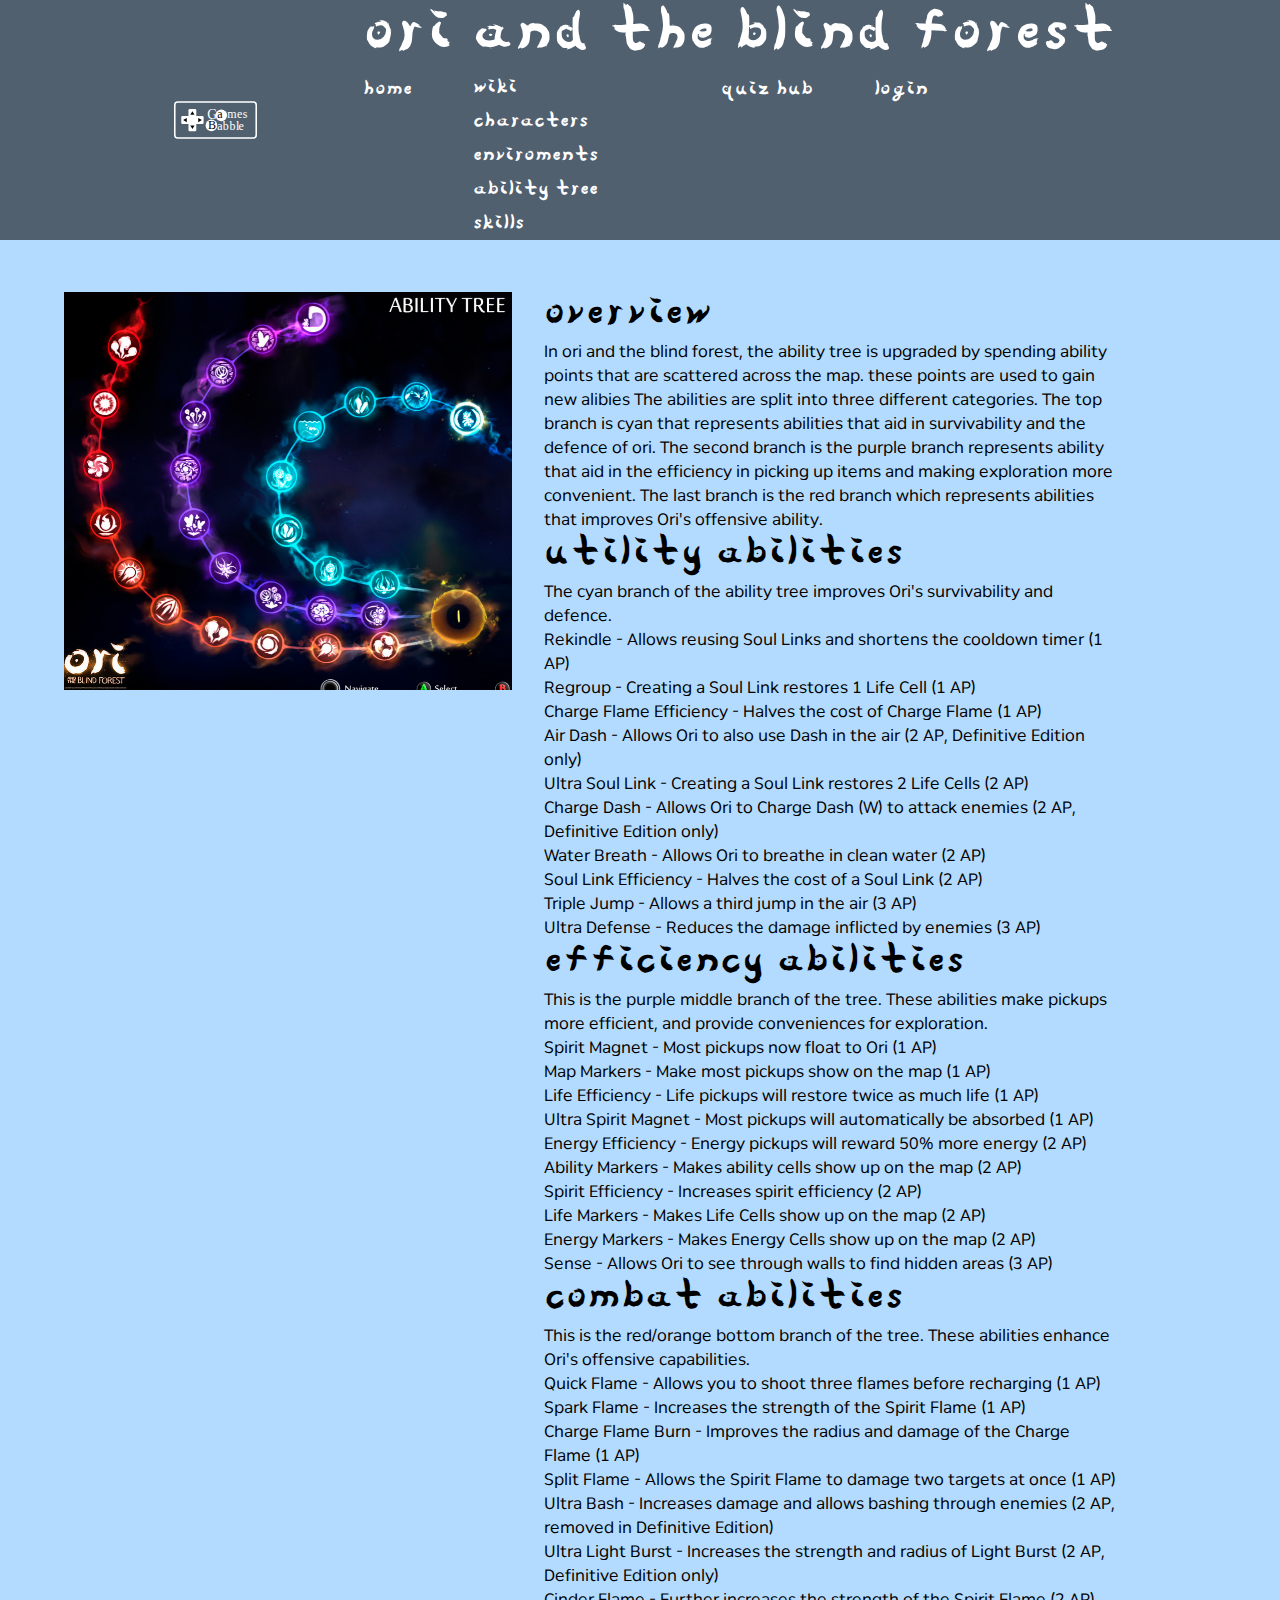
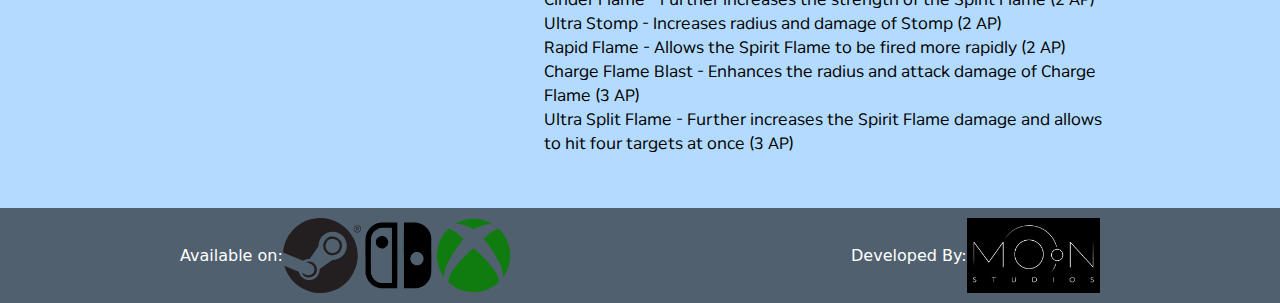
==== commit 15d41252: "final styling" ====
--- a/src/ability.html
+++ b/src/ability.html
@@ -201,13 +201,15 @@
 				</nav>
 			</div>
 		</header>
-		<main>
+		<main >
+			<div class="ability-tree-container">
 			<img
-				src="./media/images/complete skill tree.jpg"
+				src="./media/images/complete skill tree.png"
 				alt="skill tree"
+				class="ability-tree"
 			/>
-			<article>
-				<h1>overview</h1>
+			<article class="enviroments-content">
+				<h1 class="text-4xl lg:text-5xl">overview</h1>
 				<p>
 					In ori and the blind forest, the ability
 					tree is upgraded by spending ability
@@ -225,9 +227,7 @@
 					branch which represents abilities that
 					improves Ori's offensive ability.
 				</p>
-			</article>
-			<article>
-				<h1>Utility abilities</h1>
+				<h1 class="text-4xl lg:text-5xl">Utility abilities</h1>
 				<p>
 					The cyan branch of the ability tree
 					improves Ori's survivability and
@@ -277,9 +277,7 @@
 						inflicted by enemies (3 AP)
 					</li>
 				</ul>
-			</article>
-			<article>
-				<h1>efficiency abilities</h1>
+				<h1 class="text-4xl lg:text-5xl">efficiency abilities</h1>
 				<p>
 					This is the purple middle branch of the
 					tree. These abilities make pickups more
@@ -328,9 +326,8 @@
 						walls to find hidden areas (3 AP)
 					</li>
 				</ul>
-			</article>
-			<article>
-				<h1>combat abilities</h1>
+
+				<h1 class="text-4xl lg:text-5xl">combat abilities</h1>
 
 				<p>
 					This is the red/orange bottom branch of
@@ -389,6 +386,7 @@
 					</li>
 				</ul>
 			</article>
+		</div>
 		</main>
 
 		<footer>
--- a/src/style.css
+++ b/src/style.css
@@ -552,6 +552,10 @@
   margin-bottom: 0.75rem;
 }
 
+.mb-6 {
+  margin-bottom: 1.5rem;
+}
+
 .block {
   display: block;
 }
@@ -570,6 +574,11 @@
 
 .justify-center {
   justify-content: center;
+}
+
+.px-10 {
+  padding-left: 2.5rem;
+  padding-right: 2.5rem;
 }
 
 .pb-4 {
@@ -601,8 +610,7 @@
 
   src: url(media/fonts/MinSans-Regular.otf);
 
-  src: url(media/fonts/MinSans-Regular.otf)
-		format("opentype");
+  src: url(media/fonts/MinSans-Regular.otf) format("opentype");
 }
 
 @font-face {
@@ -610,8 +618,7 @@
 
   src: url(media/fonts/Orifont-Regular.ttf);
 
-  src: url(media/fonts/Orifont-Regular.ttf)
-		format("truetype");
+  src: url(media/fonts/Orifont-Regular.ttf) format("truetype");
 }
 
 :root {
@@ -629,7 +636,7 @@
   font-family: MinSans;
 }
 
-p{
+p {
   font-family: MinSans;
 }
 
@@ -768,14 +775,14 @@
 .game-info-container {
   display: flex;
   width: 100%;
-  padding:0 10vw;
+  padding: 0 10vw;
   justify-self: center;
   align-self: center;
   justify-content: center;
   align-items: center;
 }
 
-.game-info{
+.game-info {
   display: flex;
   flex-direction: column;
   justify-content: center;
@@ -789,7 +796,7 @@
 }
 
 .easter-egg {
-  display: flex ;
+  display: flex;
   flex-direction: column;
   justify-content: center;
   align-items: center;
@@ -800,12 +807,12 @@
 }
 
 article {
-  margin:2.5vw 0
+  margin: 2.5vw 0;
 }
 
 @media (max-width: 1095px) {
   .game-info-container {
-    padding:0
+    padding: 0;
   }
 }
 
@@ -860,7 +867,7 @@
 
   .main-character {
     padding: 0;
-    padding-bottom :100px
+    padding-bottom: 100px;
   }
 }
 
@@ -884,9 +891,167 @@
   height: 75px;
 }
 
-.skill-img{
-  background-color: #03001C ;
+.character-img {
+  width: 20vw;
+  height: auto;
+}
+
+.characters-info {
+  display: flex;
+  flex-direction: row;
+  align-items: center;
+  justify-content: center;
+  margin: 2.5vw;
+}
+
+.enviroment-nav {
+  display: flex;
+  flex-direction: row;
+  justify-content: space-around;
+  align-items: center;
+}
+
+.locations {
+  display: flex;
+  flex-direction: row;
+  align-items: center;
+  justify-content: start;
+  margin: 2.5vw;
+}
+
+.enviroment-img {
+  width: 30vw;
+  height: auto;
+  margin: 2.5vw;
+}
+
+.ability-tree {
+  width: 35vw;
+  height: auto;
+  position: sticky;
+  top: 100px;
+  margin: 2.5vw;
+}
+
+.ability-tree-container {
+  display: flex;
+  flex-direction: row;
+  justify-content: center;
+  align-items: start;
+}
+
+.enviroments-content {
+  margin-right: 10vw;
+}
+
+.skills-nav {
+  display: flex;
+  flex-direction: column;
+  justify-content: center;
+  align-items: center;
+}
+
+.skill-img {
+  background-color: #03001c;
   border-radius: 50%;
+  width: 10vw;
+}
+
+.skills-info {
+  display: flex;
+  flex-direction: column;
+  justify-content: center;
+  align-items: center;
+  margin: 0 25vw;
+}
+
+.quiz-container {
+  width: 40vw;
+  height: 20vh;
+  display: flex;
+  flex-direction: row;
+  justify-content: center;
+  align-items: center;
+  background-color: var(--secondary-color);
+  color: white;
+}
+
+gacha-link:link {
+  colour: white;
+}
+
+.gacha-link:visited {
+  colour: white;
+}
+
+.gacha-link:hover {
+  colour: white;
+}
+
+.gacha-link:active {
+  colour: white;
+}
+
+.quiz-container2 {
+  display: flex;
+  flex-direction: column;
+  justify-content: center;
+  align-items: center;
+}
+
+@media (max-width: 900px) {
+  .characters-info {
+    flex-direction: column;
+  }
+
+  .character-img {
+    width: 40vw;
+    height: auto;
+  }
+
+  .enviroment-img {
+    width: 50vw;
+    height: auto;
+  }
+
+  .locations {
+    flex-direction: column;
+  }
+
+  .ability-tree-container {
+    flex-direction: column;
+  }
+
+  .ability-tree {
+    width: 90vw;
+    height: auto;
+  }
+
+  .enviroments-content {
+    display: flex;
+    flex-direction: column;
+    justify-content: center;
+    align-items: center;
+    margin: 2.5vw;
+  }
+
+  .skills-info {
+    margin: 2.5vw;
+  }
+}
+
+.character-3d {
+  display: flex;
+  flex-direction: column;
+  justify-content: center;
+  align-items: center;
+  width: 80vw;
+  height: 40vH;
+}
+
+iframe{
+  width: 100%;
+  height: 100%;
 }
 
 @media (min-width: 640px) {
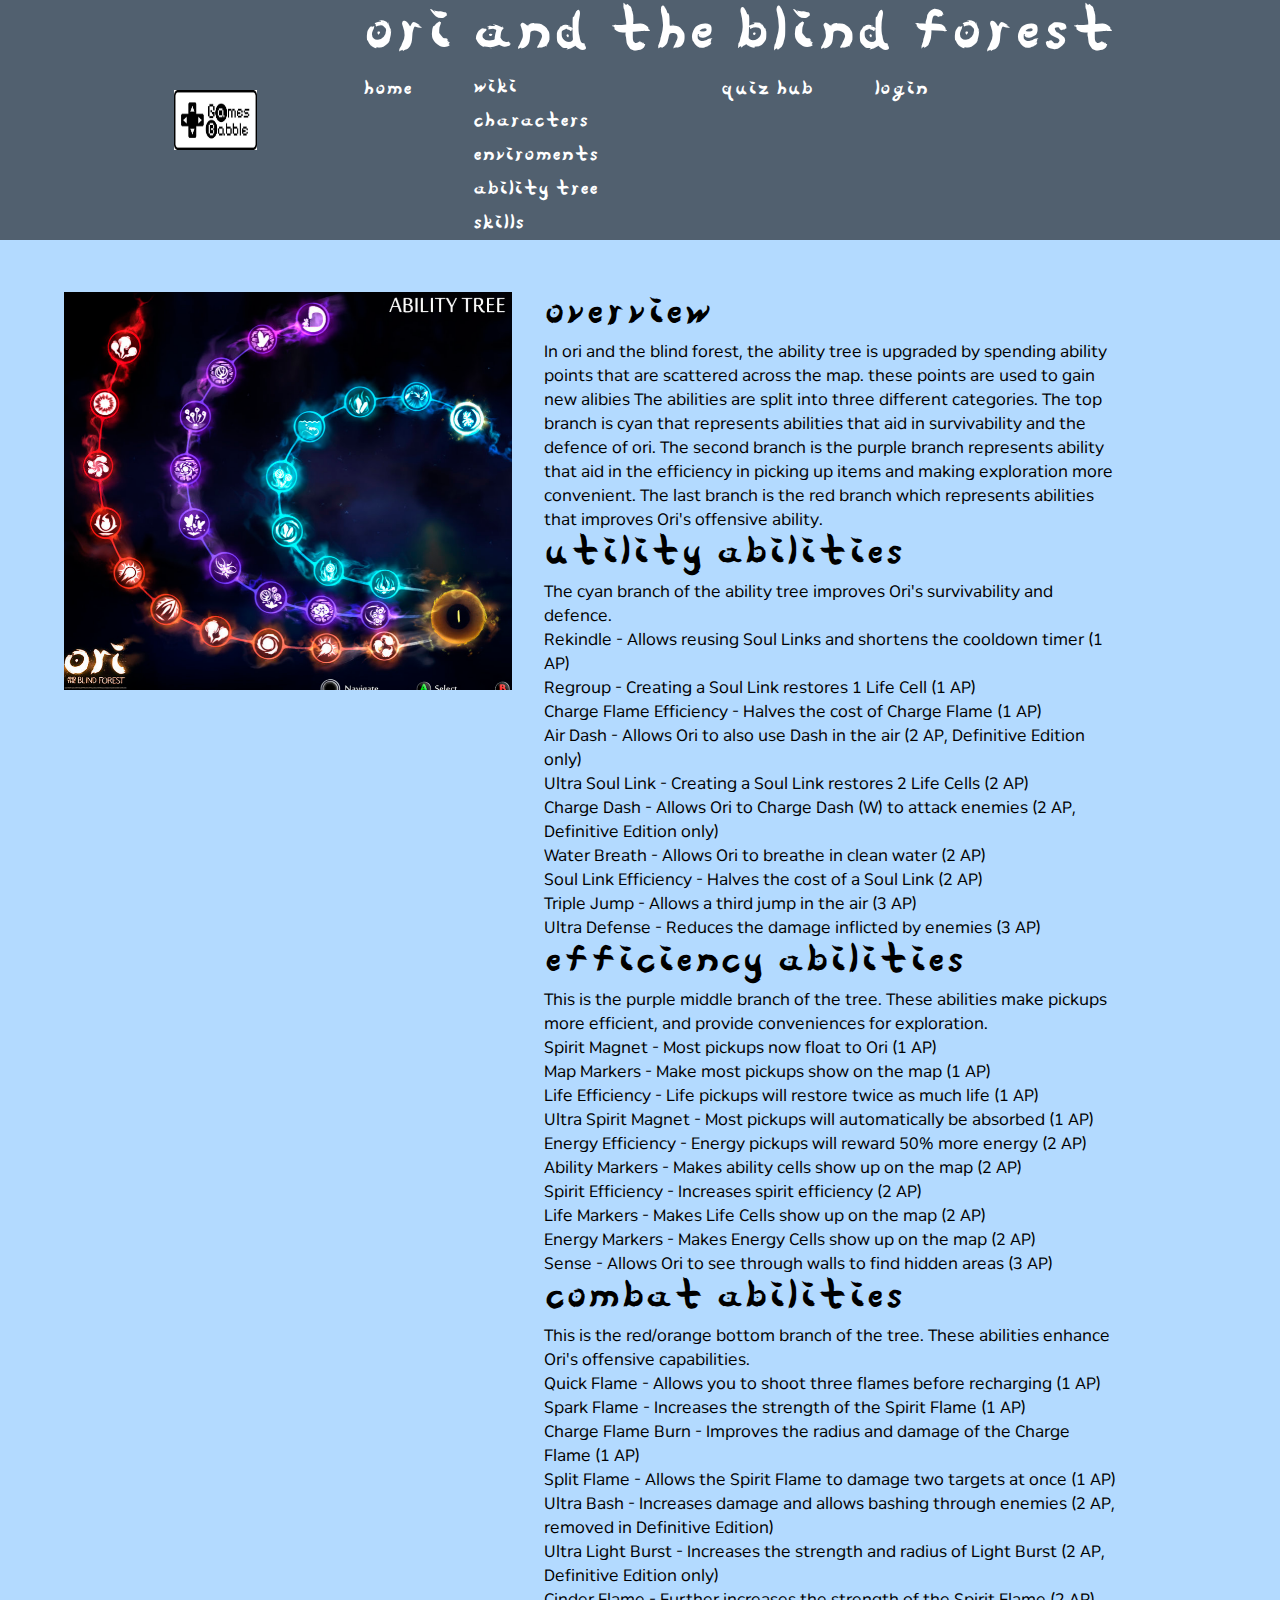
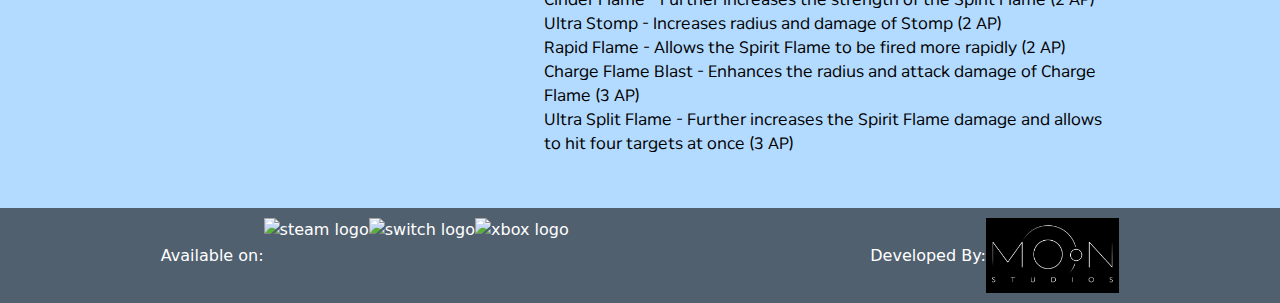
==== commit 16fc2145: "changing little things" ====
--- a/src/ability.html
+++ b/src/ability.html
@@ -22,7 +22,7 @@
 	<body>
 		<header class="flex sticky">
 			<img
-				src="media/logo.svg"
+				src="media/logo.jpg"
 				alt="logo"
 				class="logo md:mr-10 lg:mr-18 xl:mr-24"
 				id="logo"
@@ -393,17 +393,17 @@
 			<div class="footer-content">
 				<span>Available on:</span>
 				<img
-					src="./media/steam logo.svg"
+					src="./media/steam logo.jpg"
 					alt="steam logo"
 					class="attribution-logo"
 				/>
 				<img
-					src="./media/swich logo.svg"
+					src="./media/swich logo.jpg"
 					alt="switch logo"
 					class="attribution-logo"
 				/>
 				<img
-					src="./media/xbox logo.svg"
+					src="./media/xbox logo.jpg"
 					alt="xbox logo"
 					class="attribution-logo"
 				/>
--- a/src/style.css
+++ b/src/style.css
@@ -716,11 +716,9 @@
 
 .logo {
   min-height: 80px;
-  min-width: 80px;
   width: 8vw;
-  height: 8vw;
+  height: auto;
   max-width: 120px;
-  max-height: 100px;
   align-self: center;
   padding: 10px;
 }
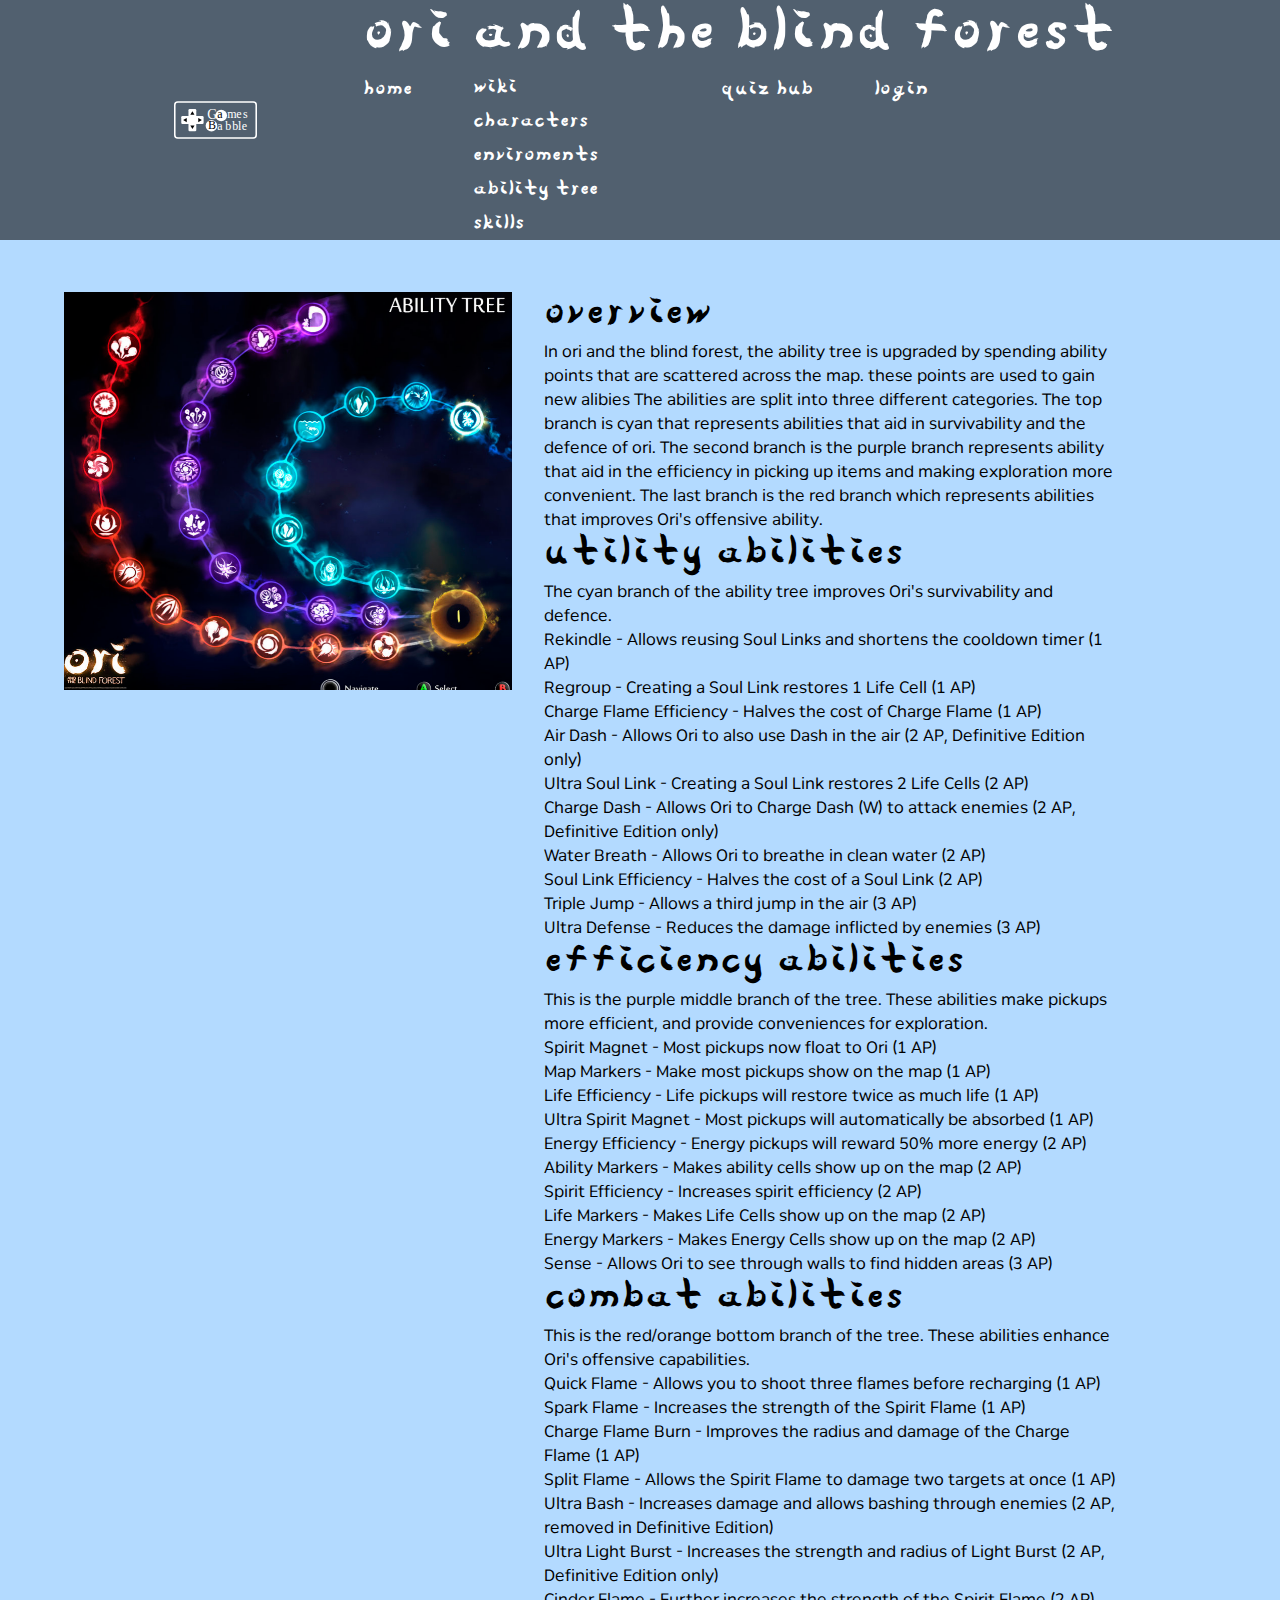
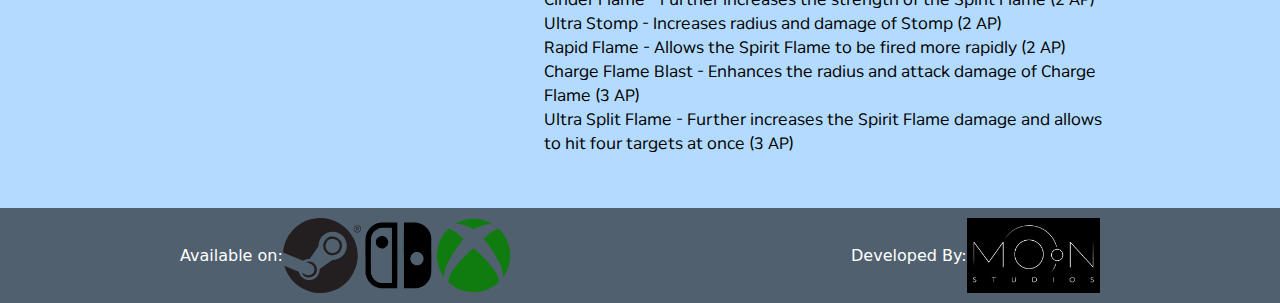
==== commit 42ab1847: "final commit" ====
--- a/src/ability.html
+++ b/src/ability.html
@@ -22,7 +22,7 @@
 	<body>
 		<header class="flex sticky">
 			<img
-				src="media/logo.jpg"
+				src="media/logo.svg"
 				alt="logo"
 				class="logo md:mr-10 lg:mr-18 xl:mr-24"
 				id="logo"
@@ -393,17 +393,17 @@
 			<div class="footer-content">
 				<span>Available on:</span>
 				<img
-					src="./media/steam logo.jpg"
+					src="./media/steam logo.svg"
 					alt="steam logo"
 					class="attribution-logo"
 				/>
 				<img
-					src="./media/swich logo.jpg"
+					src="./media/swich logo.svg"
 					alt="switch logo"
 					class="attribution-logo"
 				/>
 				<img
-					src="./media/xbox logo.jpg"
+					src="./media/xbox logo.svg"
 					alt="xbox logo"
 					class="attribution-logo"
 				/>
--- a/src/style.css
+++ b/src/style.css
@@ -716,9 +716,11 @@
 
 .logo {
   min-height: 80px;
+  min-width: 80px;
   width: 8vw;
-  height: auto;
+  height: 8vw;
   max-width: 120px;
+  max-height: 100px;
   align-self: center;
   padding: 10px;
 }
